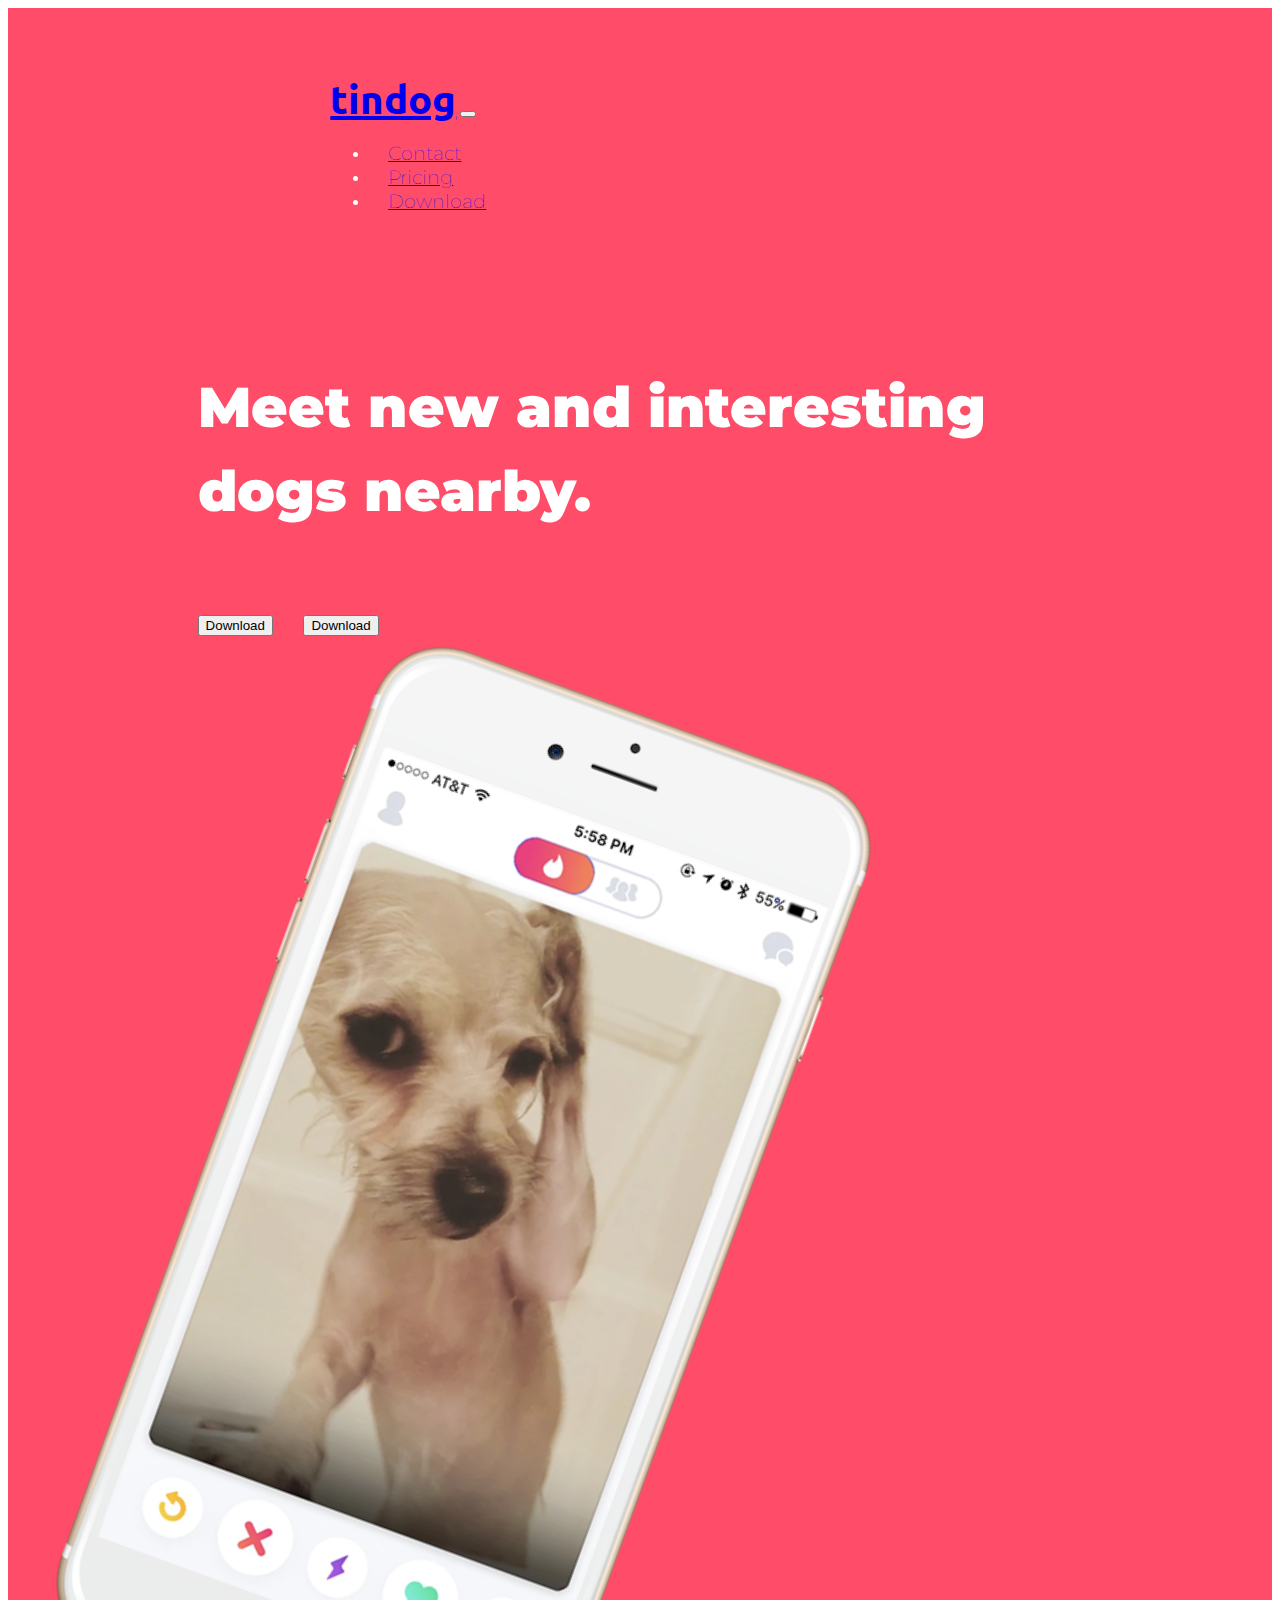
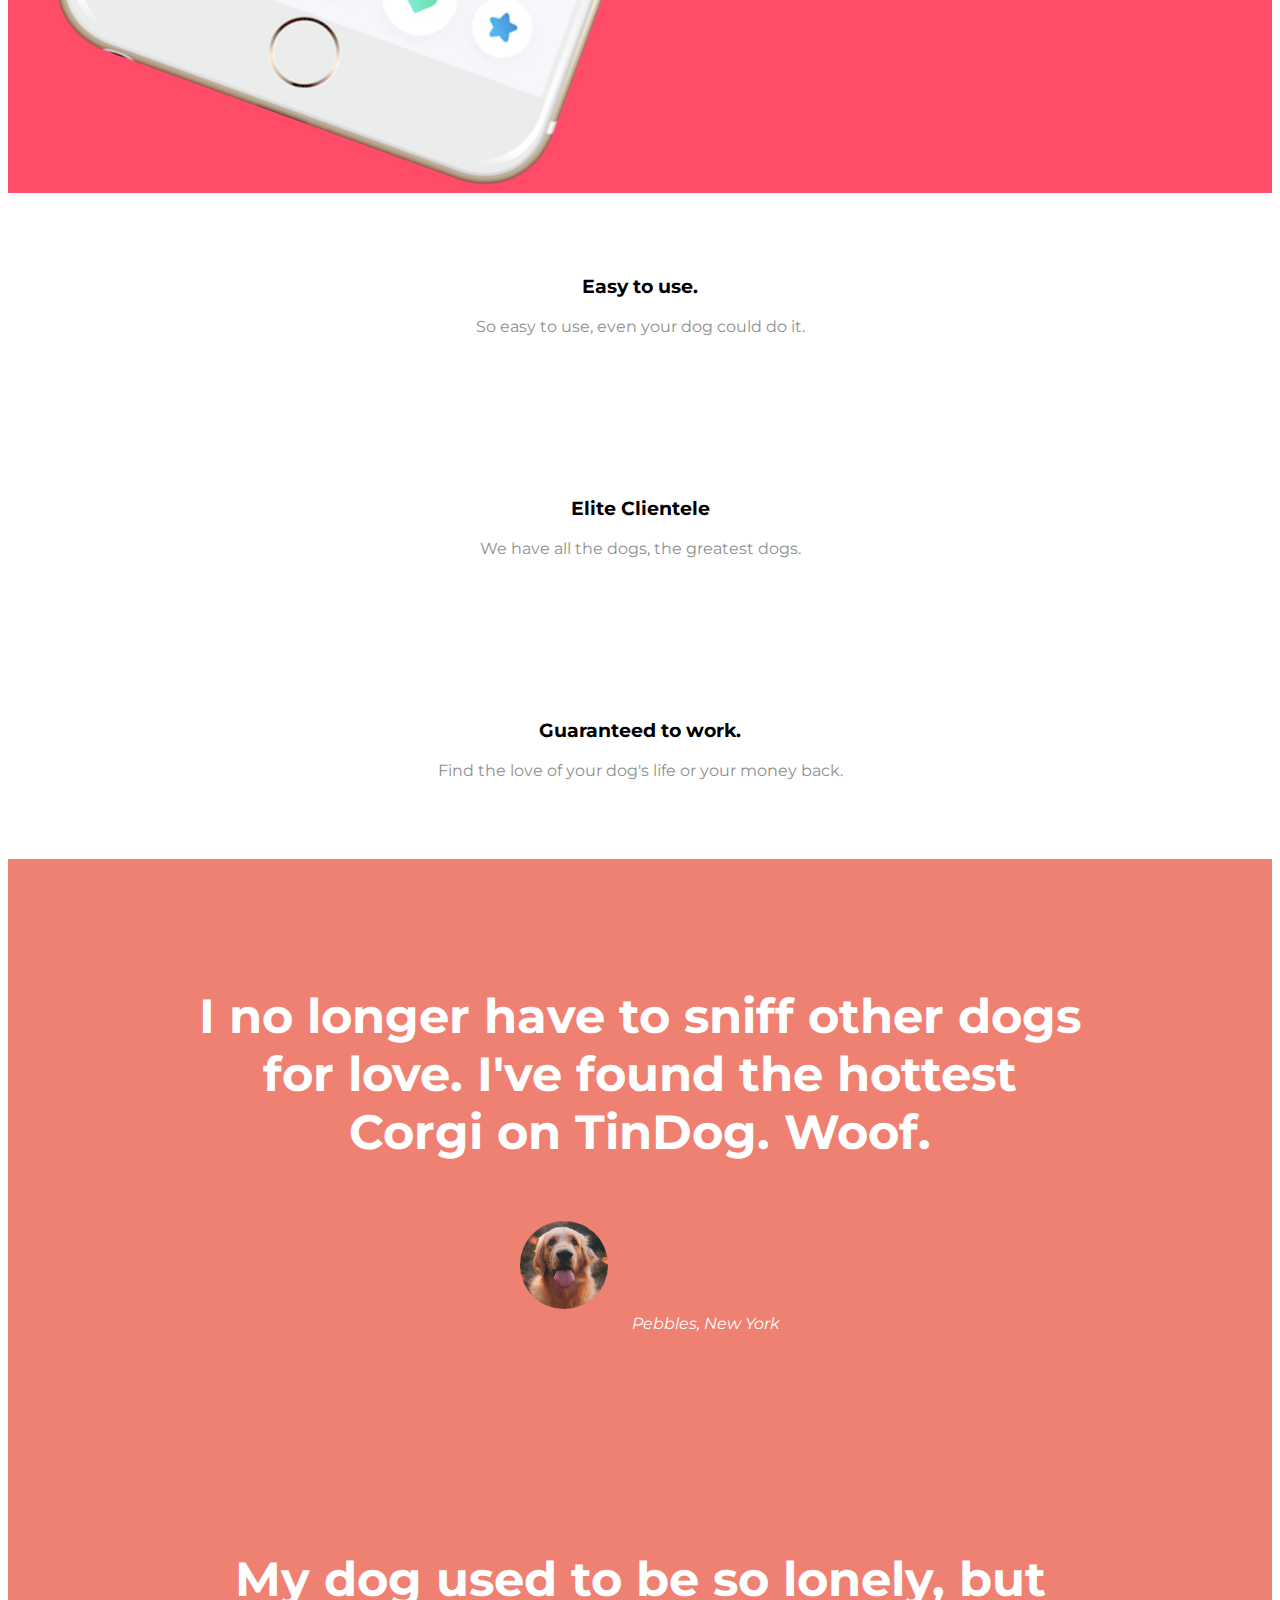
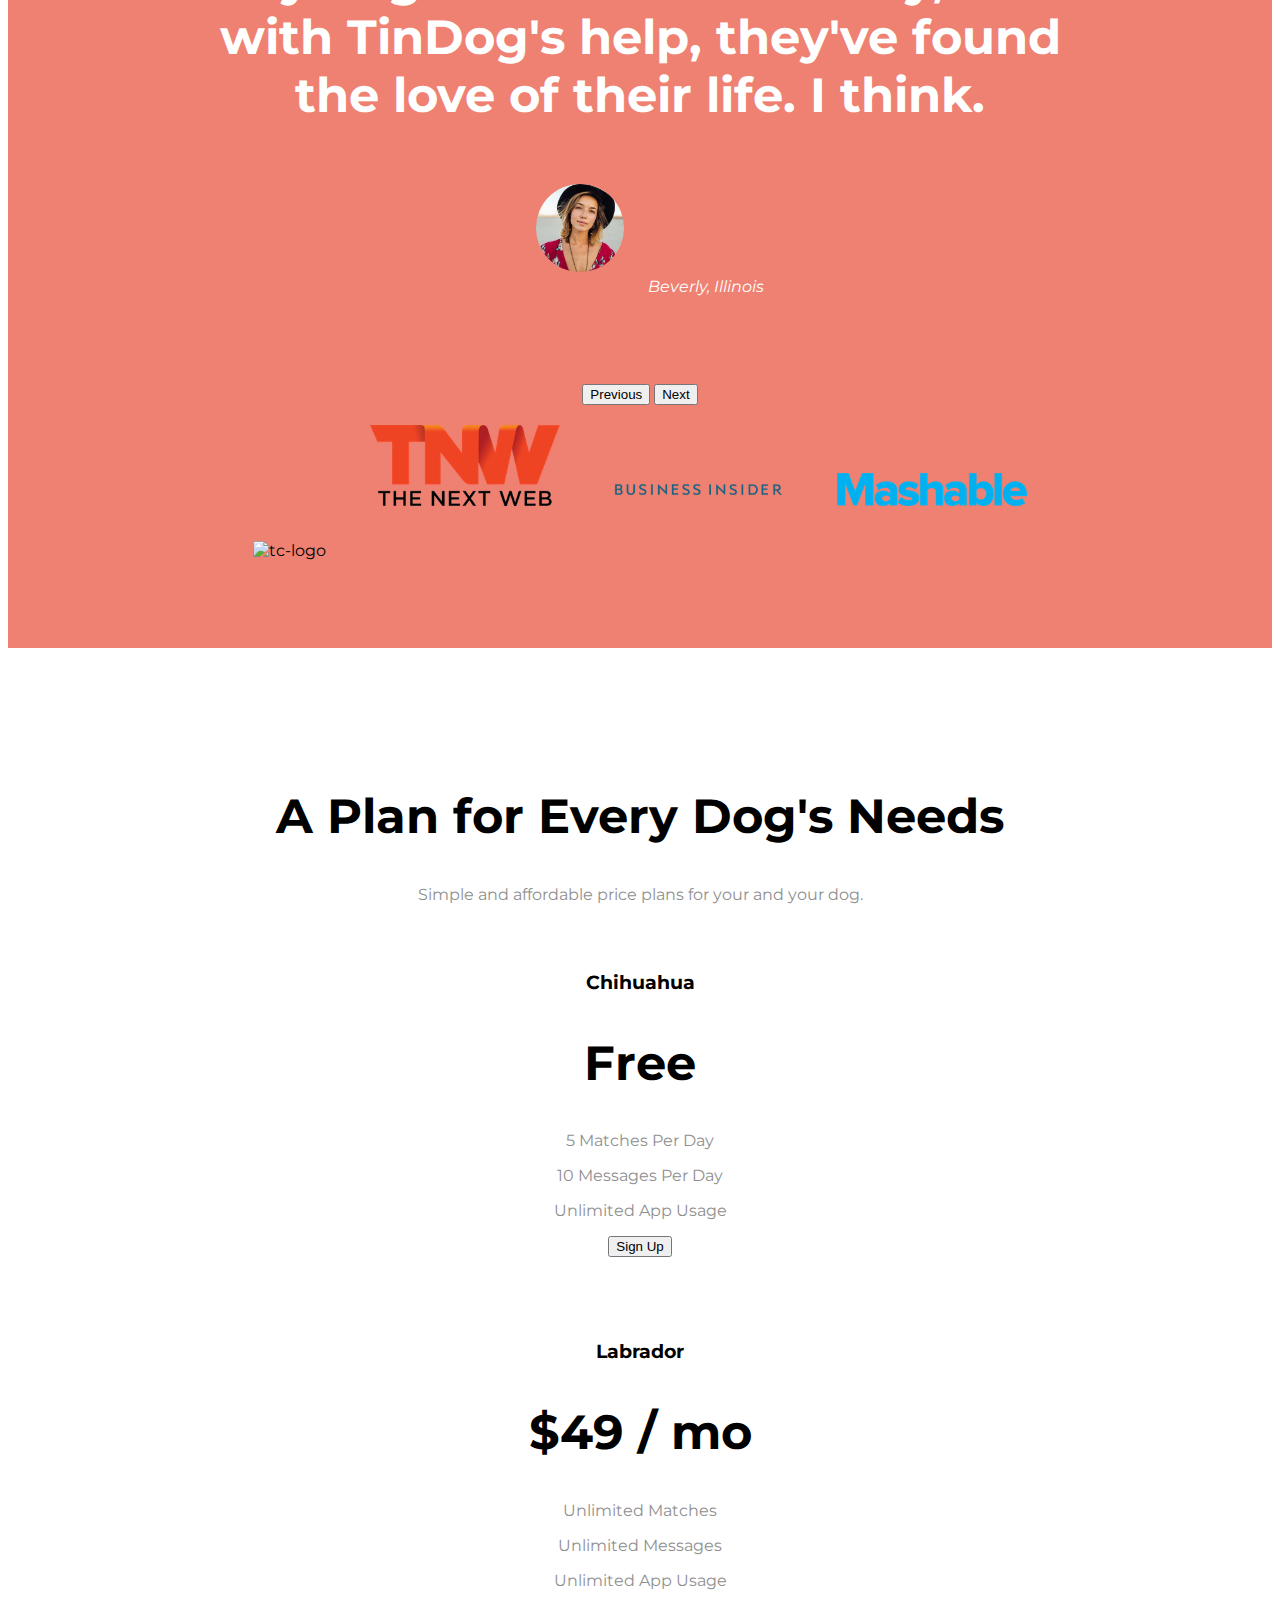
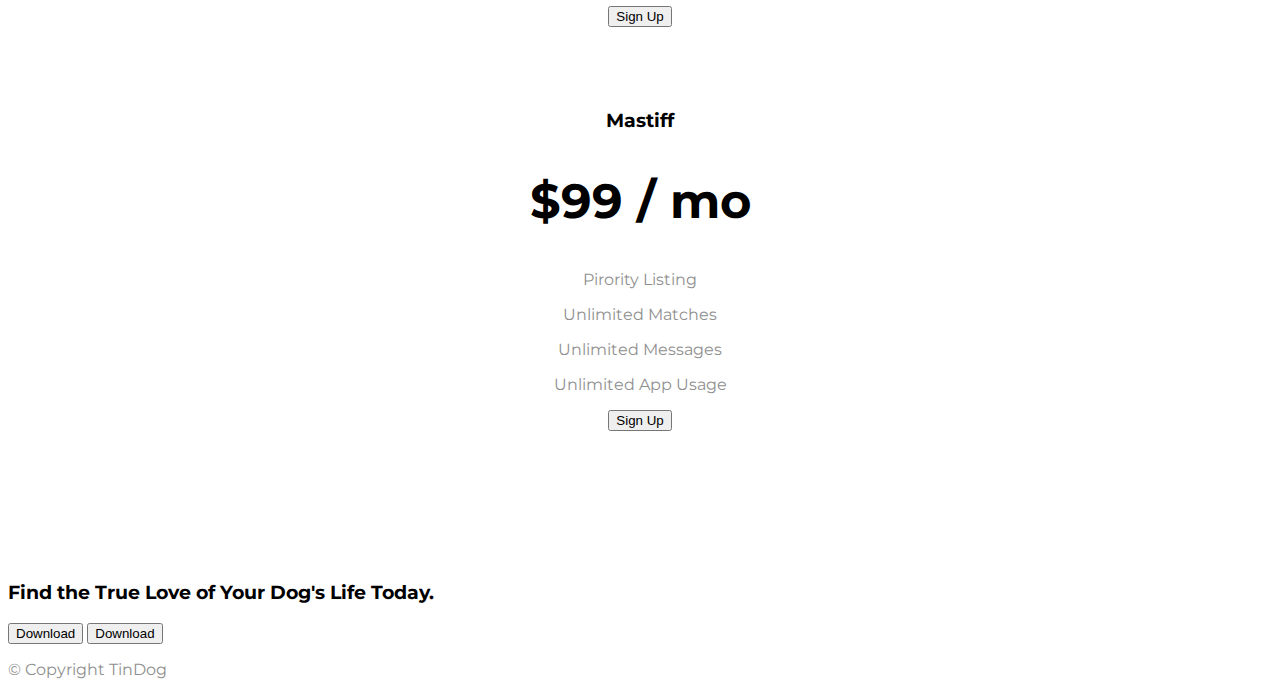
==== index.html @ 960b9603 "initial commit" ====
<!DOCTYPE html>
<html lang="en">

<head>
  <meta charset="utf-8">
  <meta name="viewport" content="width=device-width, initial-scale=1">
  <title>TinDog</title>
  <link rel="stylesheet" href="https://pro.fontawesome.com/releases/v5.10.0/css/all.css" integrity="sha384-AYmEC3Yw5cVb3ZcuHtOA93w35dYTsvhLPVnYs9eStHfGJvOvKxVfELGroGkvsg+p" crossorigin="anonymous"/>

  <script src="https://use.fontawesome.com/d983f030ee.js"></script>
  <link rel="preconnect" href="https://fonts.googleapis.com">
<link rel="preconnect" href="https://fonts.gstatic.com" crossorigin>
<link href="https://fonts.googleapis.com/css2?family=Montserrat:wght@100;400;900&family=Ubuntu&display=swap" rel="stylesheet">

    <!-- CSS only -->
    <!-- <script src="https://ajax.googleapis.com/ajax/libs/jquery/3.6.0/jquery.min.js"></script> -->
    <link href="https://cdn.jsdelivr.net/npm/bootstrap@5.1.3/dist/css/bootstrap.min.css" rel="stylesheet" integrity="sha384-1BmE4kWBq78iYhFldvKuhfTAU6auU8tT94WrHftjDbrCEXSU1oBoqyl2QvZ6jIW3" crossorigin="anonymous">
  
    <link rel="stylesheet" href="css/styles.css">  

  </head>
    <body>

  <section id="title">


    <div class="container-fluid">

    <nav class="navbar navbar-expand-lg navbar-dark">
      <div class="container-fluid">
        <a class="navbar-brand" href="#">tindog</a>
        <button class="navbar-toggler" type="button" data-bs-toggle="collapse" data-bs-target="#navbarNav" aria-controls="navbarNav" aria-expanded="false" aria-label="Toggle navigation">
          <span class="navbar-toggler-icon"></span>
        </button>
        <div class="collapse navbar-collapse" id="navbarNav">
          <ul class="navbar-nav">
            <li class="nav-item">
              <a class="nav-link active" aria-current="page" href="#">Contact</a>
            </li>
            <li class="nav-item">
              <a class="nav-link" href="#">Pricing</a>
            </li>
            <li class="nav-item">
              <a class="nav-link" href="#">Download</a>
            </li>

          </ul>
        </div>
      </div>
    </nav>



    <!-- Title -->
<div class="row">
    <div class="col-lg-6">
      <h1>Meet new and interesting dogs nearby.</h1>
      <button type="button" class="btn btn-dark btn-lg download-btn"><i class="fab fa-apple"></i>Download</button>
      <button type="button" class="btn btn-outline-light btn-lg download-btn"><i class="fab fa-google-play"></i>Download</button>
    </div>
    <div class="col-lg-6">
      <img class="title-img" src="images/iphone6.png" alt="iphone-mockup">
    </div>
  </div>

</div>

  </section>


  <!-- Features -->

  <section id="features">
    <div class="container">
    <div class="row p-5">

  <div class="col-lg-4">
    <i class="fas fa-check-circle fa-4x"></i>
    <h3>Easy to use.</h3>
    <p>So easy to use, even your dog could do it.</p>
  </div>
  <div class="col-lg-4">
    <i class="fas fa-bullseye fa-4x"></i>
    <h3>Elite Clientele</h3>
    <p>We have all the dogs, the greatest dogs.</p>
    </div>
    <div class="col-lg-4">
      <i class="fas fa-heart fa-4x"></i>
    <h3>Guaranteed to work.</h3>
    <p>Find the love of your dog's life or your money back.</p>
</div>
  </div>
</div>
  </section>


  <!-- Testimonials -->

  <section id="testimonials">

    <div id="carouselExampleControls" class="carousel slide" data-bs-ride="carousel">
      <div class="carousel-inner">
        <div class="carousel-item active">
          <h2>I no longer have to sniff other dogs for love. I've found the hottest Corgi on TinDog. Woof.</h2>
          <img class="testimonial-image" src="images/dog-img.jpg" alt="dog-profile">
          <em>Pebbles, New York</em>
        </div>
        <div class="carousel-item">
           <h2 class="testimonial-text">My dog used to be so lonely, but with TinDog's help, they've found the love of their life. I think.</h2>
    <img class="testimonial-image" src="images/lady-img.jpg" alt="lady-profile">
    <em>Beverly, Illinois</em>
        </div>
      </div>
      <button class="carousel-control-prev" type="button" data-bs-target="#carouselExampleControls" data-bs-slide="prev">
        <span class="carousel-control-prev-icon" aria-hidden="true"></span>
        <span class="visually-hidden">Previous</span>
      </button>
      <button class="carousel-control-next" type="button" data-bs-target="#carouselExampleControls" data-bs-slide="next">
        <span class="carousel-control-next-icon" aria-hidden="true"></span>
        <span class="visually-hidden">Next</span>
      </button>
    </div>



   

   

  </section>


  <!-- Press -->

  <section id="press">
    <img class="press-logo" src="images/techcrunch.png" alt="tc-logo">
    <img class="press-logo" src="images/tnw.png" alt="tnw-logo">
    <img class="press-logo" src="images/bizinsider.png" alt="biz-insider-logo">
    <img class="press-logo" src="images/mashable.png" alt="mashable-logo">

  </section>


  <!-- Pricing -->

  <section id="pricing">


    <h2>A Plan for Every Dog's Needs</h2>
    <p>Simple and affordable price plans for your and your dog.</p>


    <div class="row">

      <div class="pricing-column col-lg-4 col-md-6">
    <div class="card">
      <div class="card-header">
        <h3>Chihuahua</h3>
      </div>
      <div class="card-body">
        <h2>Free</h2>
        <p>5 Matches Per Day</p>
        <p>10 Messages Per Day</p>
        <p>Unlimited App Usage</p>
        <button class="w-100 btn btn-lg btn-outline-dark" type="button">Sign Up</button>
      </div>
  </div>
</div>

<div class="pricing-column col-lg-4 col-md-6">
  <div class="card">
    <div class="card-header">
      <h3>Labrador</h3>
    </div>
    <div class="card-body">
      <h2>$49 / mo</h2>
      <p>Unlimited Matches</p>
      <p>Unlimited Messages</p>
      <p>Unlimited App Usage</p>
      <button class="w-100 btn btn-lg btn-dark" type="button">Sign Up</button>
    </div>
</div>
</div>

<div class="pricing-column col-lg-4 col-md-12">
<div class="card">
  <div class="card-header">
    <h3>Mastiff</h3>
  </div>
  <div class="card-body">
    <h2>$99 / mo</h2>
    <p>Pirority Listing</p>
    <p>Unlimited Matches</p>
    <p>Unlimited Messages</p>
    <p>Unlimited App Usage</p>
    <button class="w-100 btn btn-lg btn-dark" type="button">Sign Up</button>
  </div>
</div>
</div>

    
</div>


    
  


    
 

  </section>


  <!-- Call to Action -->

  <section id="cta">

    <h3>Find the True Love of Your Dog's Life Today.</h3>
    <button type="button">Download</button>
    <button type="button">Download</button>

  </section>


  <!-- Footer -->

  <footer id="footer">

    <p>© Copyright TinDog</p>

  </footer>


  <script src="https://cdn.jsdelivr.net/npm/bootstrap@5.1.3/dist/js/bootstrap.bundle.min.js" integrity="sha384-ka7Sk0Gln4gmtz2MlQnikT1wXgYsOg+OMhuP+IlRH9sENBO0LRn5q+8nbTov4+1p" crossorigin="anonymous"></script>

</body>
</html>
---- css/styles.css ----
#title {
    background-color: #ff4c68;
    color: white;
}

body {
    font-family: "Montserrat";

}

h1 {
    font-family: "Montserrat";
    font-weight: 900;
    font-size: 3.5rem;
    line-height: 1.5;
    
}

h2 {
    font-family: "Montserrat";
    font-size: 3rem;
    font-weight: bold;
}

h3 {
    font-family: "Montserrat";
    font-weight: bold;
}

p {
    color: #8f8f8f;
}

#features {
    text-align: center;
}

#features i {
    color: #ef8172;
    margin-bottom: 1rem;
}

#features i:hover {
    color: #ff4c68;
}

#features .row div {
    padding: 5%;
}

.container-fluid {
    padding: 3% 15%;
}


/* Navigation Bar */

.navbar {
    padding: 0 0 4.5rem;
}

.navbar-brand {
    font-family: "Ubuntu";
    font-size: 2.5rem;
    font-weight: bold;
}

.nav-item {
    padding: 0 18px;
}
.nav-link {
    font-size: 1.2rem;
    font-family: "Montserrat";
    font-weight: 100;
}

/* Download Buttons */
.download-btn {
    margin: 5% 3% 5% 0;
}

/* TItle Image */

.title-img {
    transform: rotate(20deg);
    width: 60%;
}

/* Testimonial Section */
#testimonials {
    
    text-align: center;
    background-color: #ef8172;
    color: #fff;
}

.testimonial-image {
    width: 10%;
    border-radius: 100%;
    margin: 20px;
}

.carousel-item {
    padding: 7% 15%;
}

/* Press ection */
#press {
    background-color: #ef8172;  
    text-align: center;
    padding-bottom: 3%;
}

.press-logo {
    width: 15%;
    margin: 20px 20px 50px;
}

/* Pricing Section */
#pricing {
    padding: 100px;
    text-align: center;
}

.pricing-column {
    padding: 3% 2%;
}
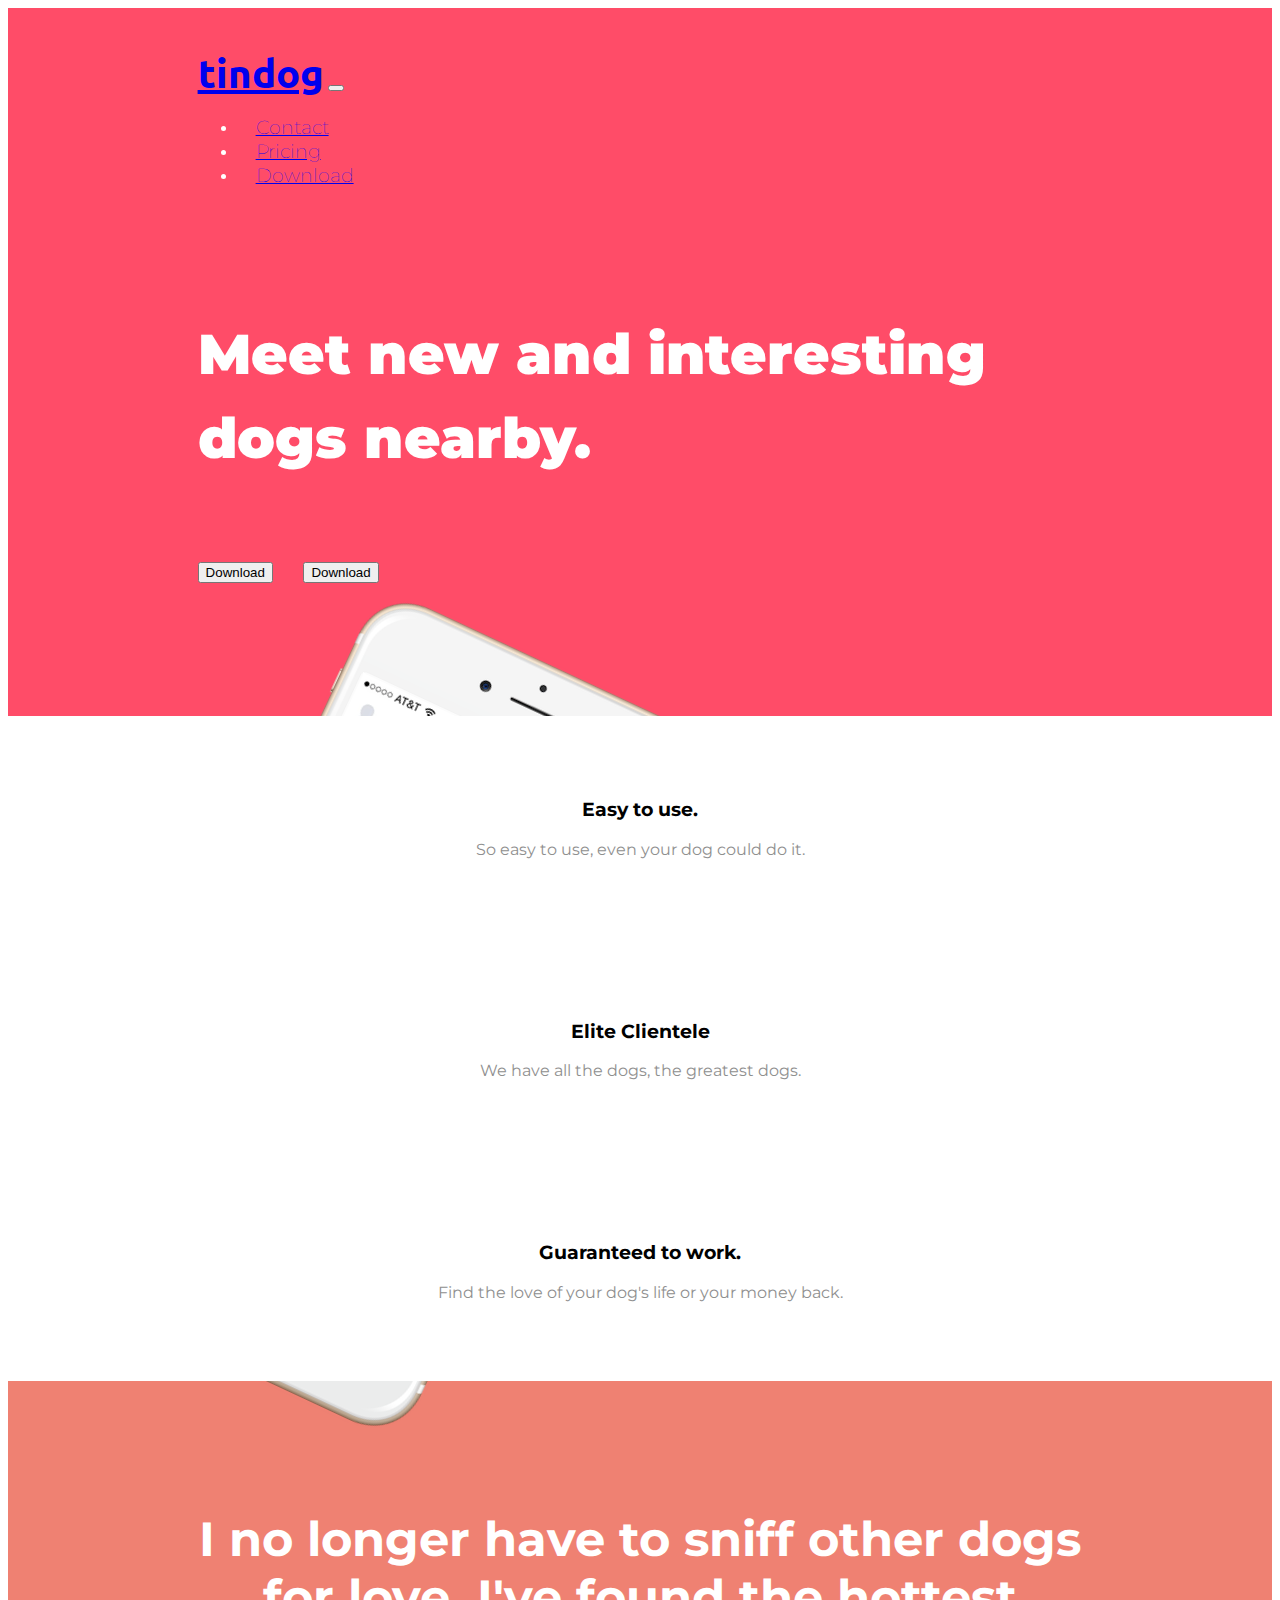
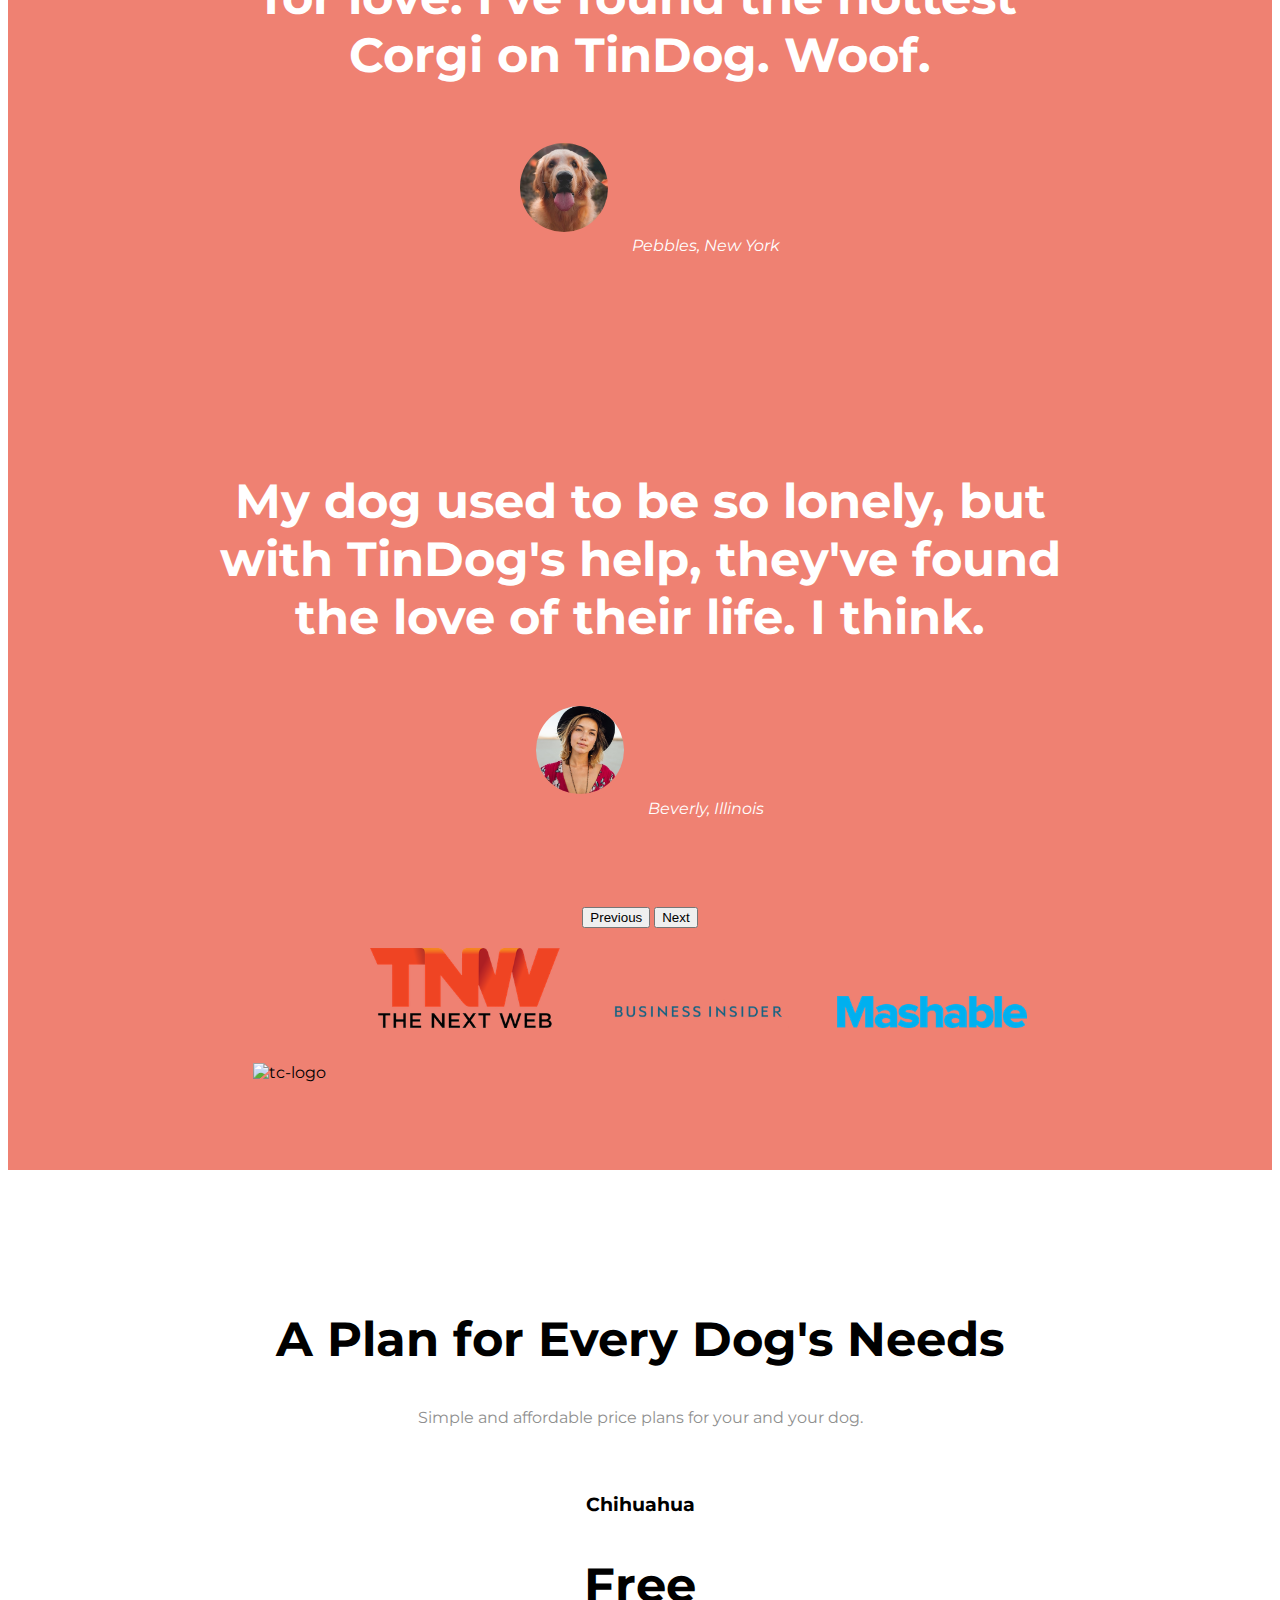
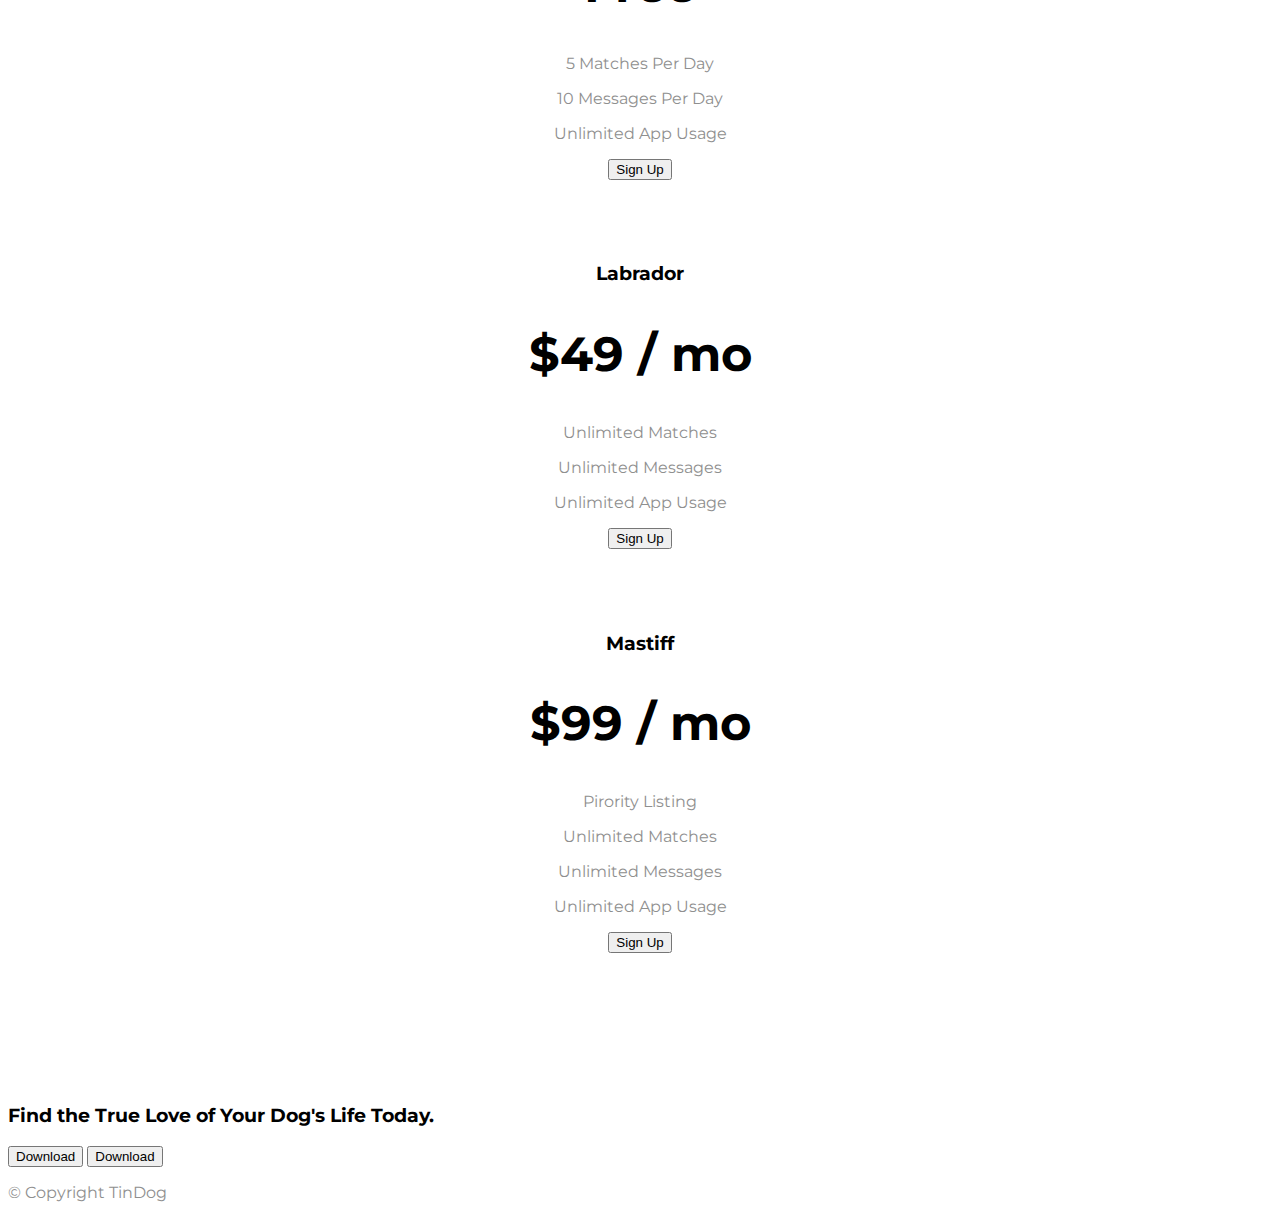
==== commit 769c8140: "make the title-image hide behind the next section" ====
--- a/index.html
+++ b/index.html
@@ -24,7 +24,7 @@
   <section id="title">
 
 
-    <div class="container-fluid">
+    <div class="title-container container-fluid">
 
     <nav class="navbar navbar-expand-lg navbar-dark">
       <div class="container-fluid">
--- a/css/styles.css
+++ b/css/styles.css
@@ -1,6 +1,7 @@
 #title {
     background-color: #ff4c68;
     color: white;
+
 }
 
 body {
@@ -33,6 +34,9 @@
 
 #features {
     text-align: center;
+    background-color: white;
+    position: relative;
+
 }
 
 #features i {
@@ -48,8 +52,12 @@
     padding: 5%;
 }
 
+.title-container {
+    padding: 3% 15% 7%;
+}
+
 .container-fluid {
-    padding: 3% 15%;
+    
 }
 
 
@@ -82,8 +90,9 @@
 /* TItle Image */
 
 .title-img {
-    transform: rotate(20deg);
-    width: 60%;
+    transform: rotate(25deg);
+    width: 30%;
+    position: absolute;
 }
 
 /* Testimonial Section */
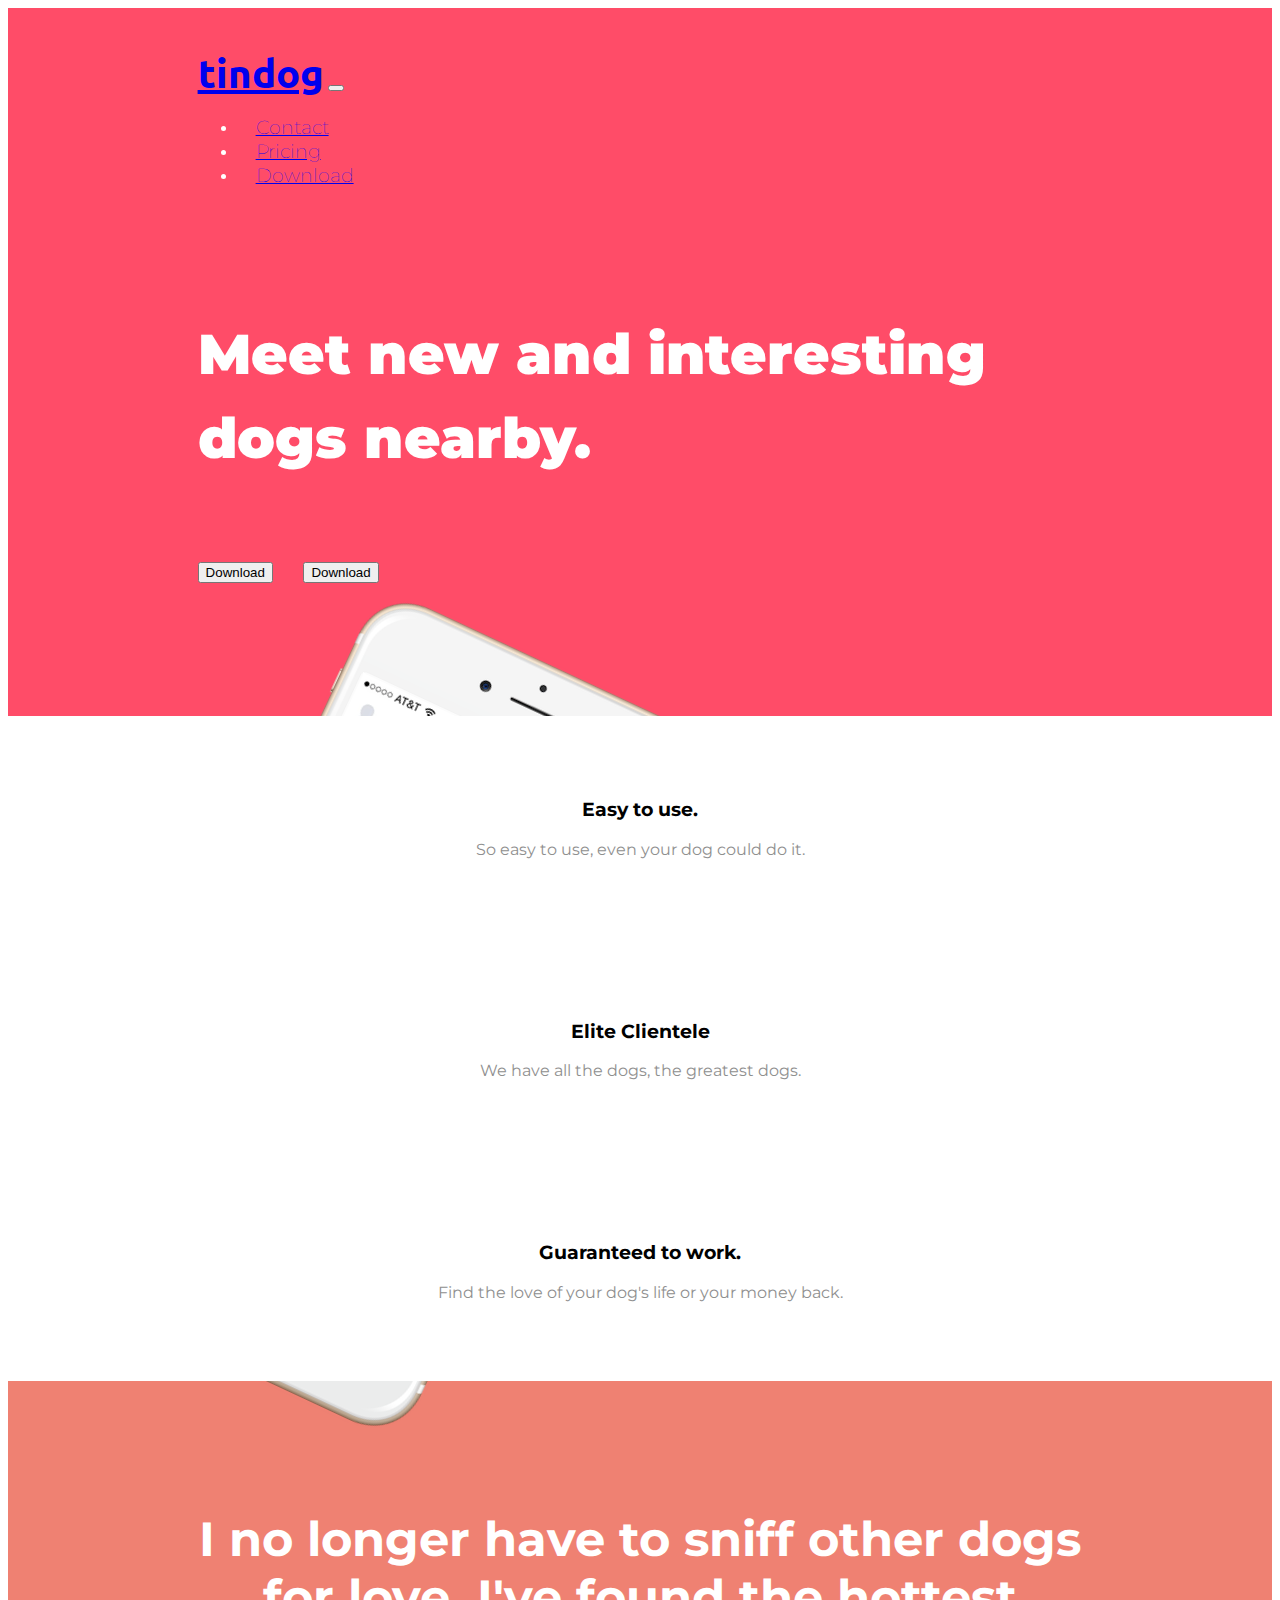
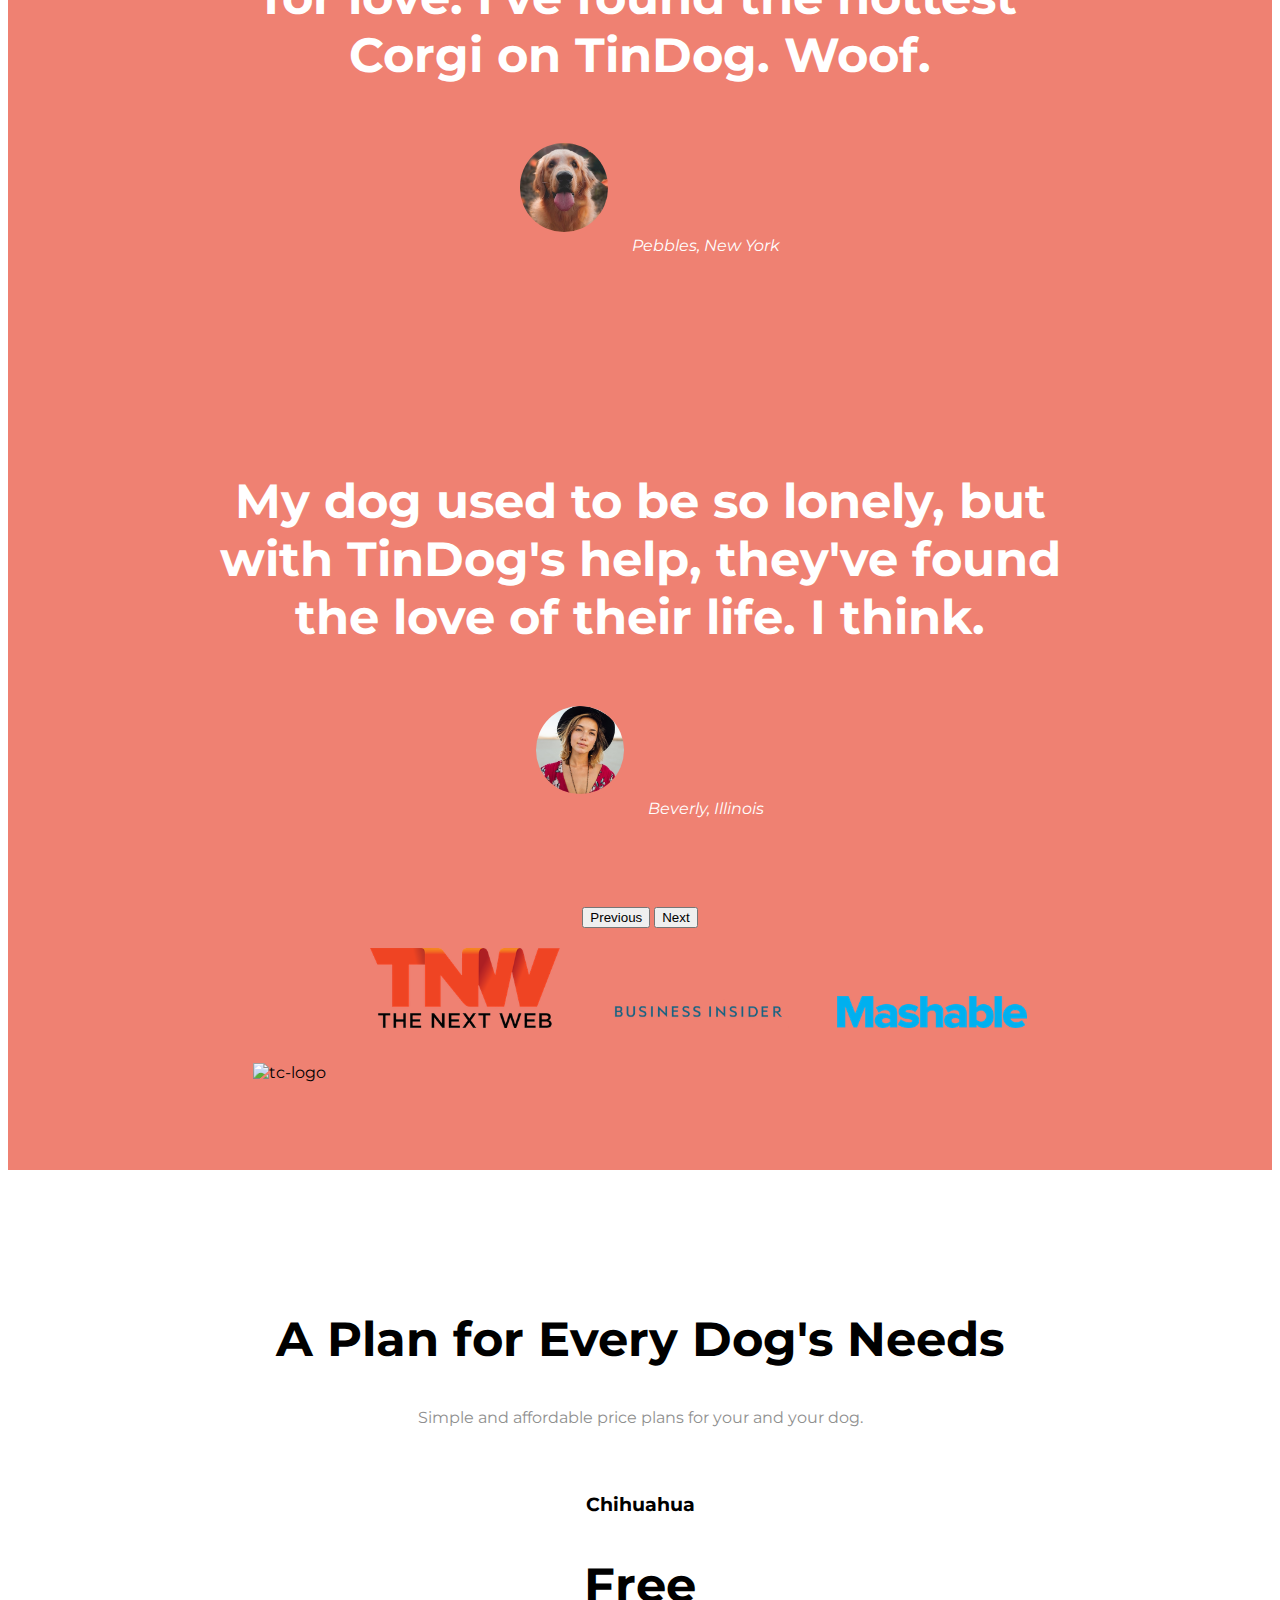
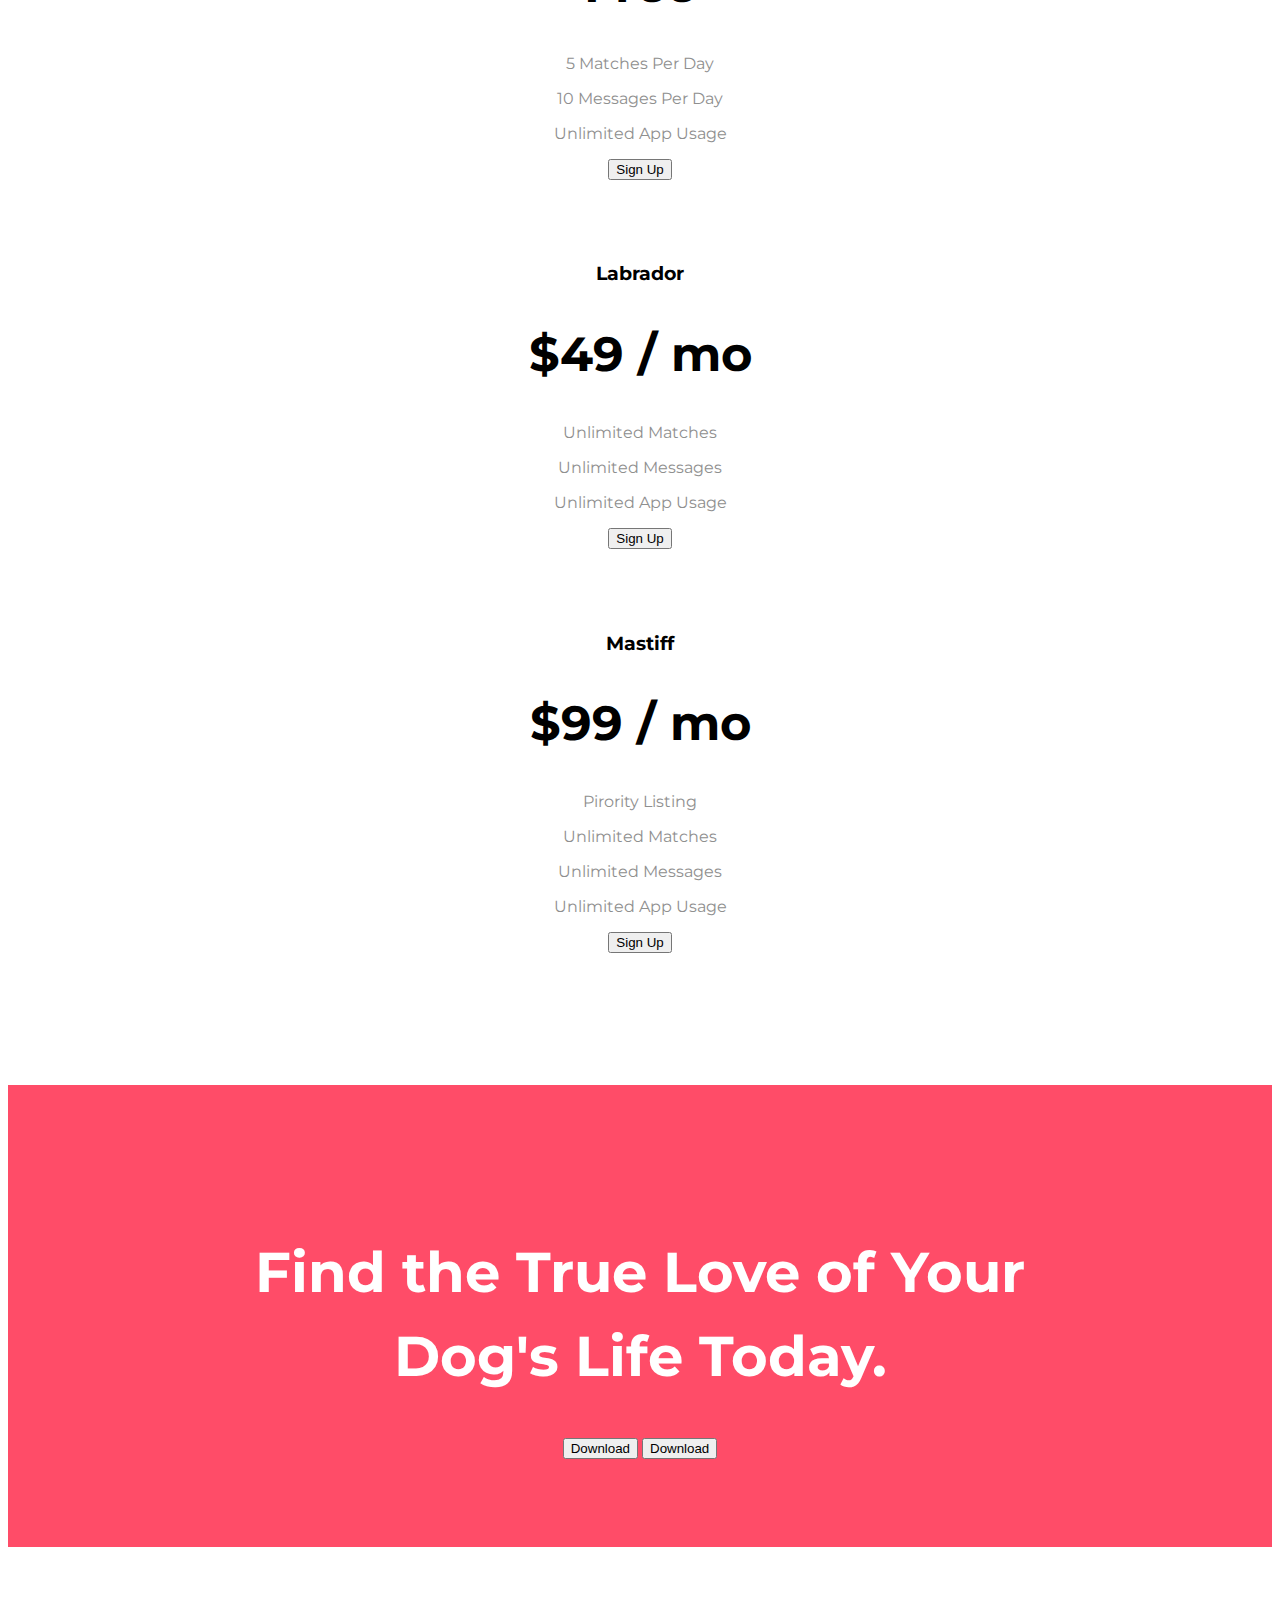
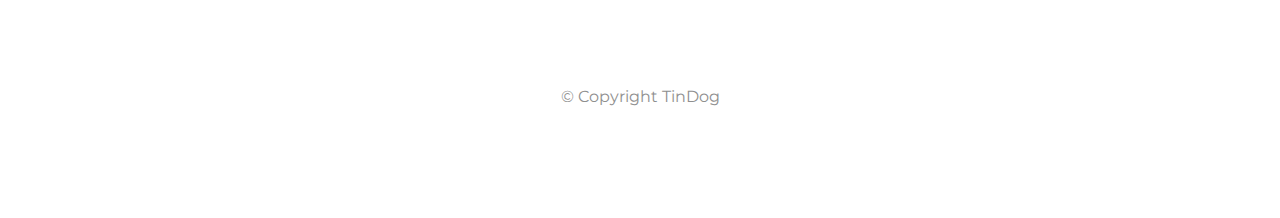
==== commit 5f573a3f: "finish footer and make links work" ====
--- a/index.html
+++ b/index.html
@@ -35,13 +35,13 @@
         <div class="collapse navbar-collapse" id="navbarNav">
           <ul class="navbar-nav">
             <li class="nav-item">
-              <a class="nav-link active" aria-current="page" href="#">Contact</a>
+              <a class="nav-link active" aria-current="page" href="#footer">Contact</a>
             </li>
             <li class="nav-item">
-              <a class="nav-link" href="#">Pricing</a>
+              <a class="nav-link" href="#pricing">Pricing</a>
             </li>
             <li class="nav-item">
-              <a class="nav-link" href="#">Download</a>
+              <a class="nav-link" href="#cta">Download</a>
             </li>
 
           </ul>
@@ -217,8 +217,8 @@
   <section id="cta">
 
     <h3>Find the True Love of Your Dog's Life Today.</h3>
-    <button type="button">Download</button>
-    <button type="button">Download</button>
+    <button class="btn btn-lg btn-dark" type="button"><i class="fab fa-google-play"></i> Download</button>
+    <button class="btn btn-lg btn-light" type="button"><i class="fab fa-apple"></i> Download</button>
 
   </section>
 
@@ -226,7 +226,11 @@
   <!-- Footer -->
 
   <footer id="footer">
-
+    <p><i class="fab fa-twitter"></i>
+      <i class="fab fa-facebook"></i>
+      <i class="fab fa-instagram"></i>
+      <i class="fas fa-envelope"></i>
+    </p>
     <p>© Copyright TinDog</p>
 
   </footer>
--- a/css/styles.css
+++ b/css/styles.css
@@ -133,4 +133,41 @@
 
 .pricing-column {
     padding: 3% 2%;
+}
+
+/* Cta section */
+
+#cta {
+    text-align: center;
+    background-color: #ff4c68;
+    padding: 7% 15%;
+    color: #fff;
+    
+}
+
+#cta h3 {
+    margin-bottom: 40px;
+    font-size: 3.5rem;
+    line-height: 1.5;
+}
+
+#footer {
+    text-align: center;
+    padding: 7% 15%;
+}
+
+#footer i {
+    margin: 0 10px;
+}
+
+@media screen and (max-width:993px) {
+    .title-img {
+        position: static;
+        width: 60%;
+        transform: rotate(0deg);
+
+    }
+    #title {
+        text-align: center;
+    }
 }